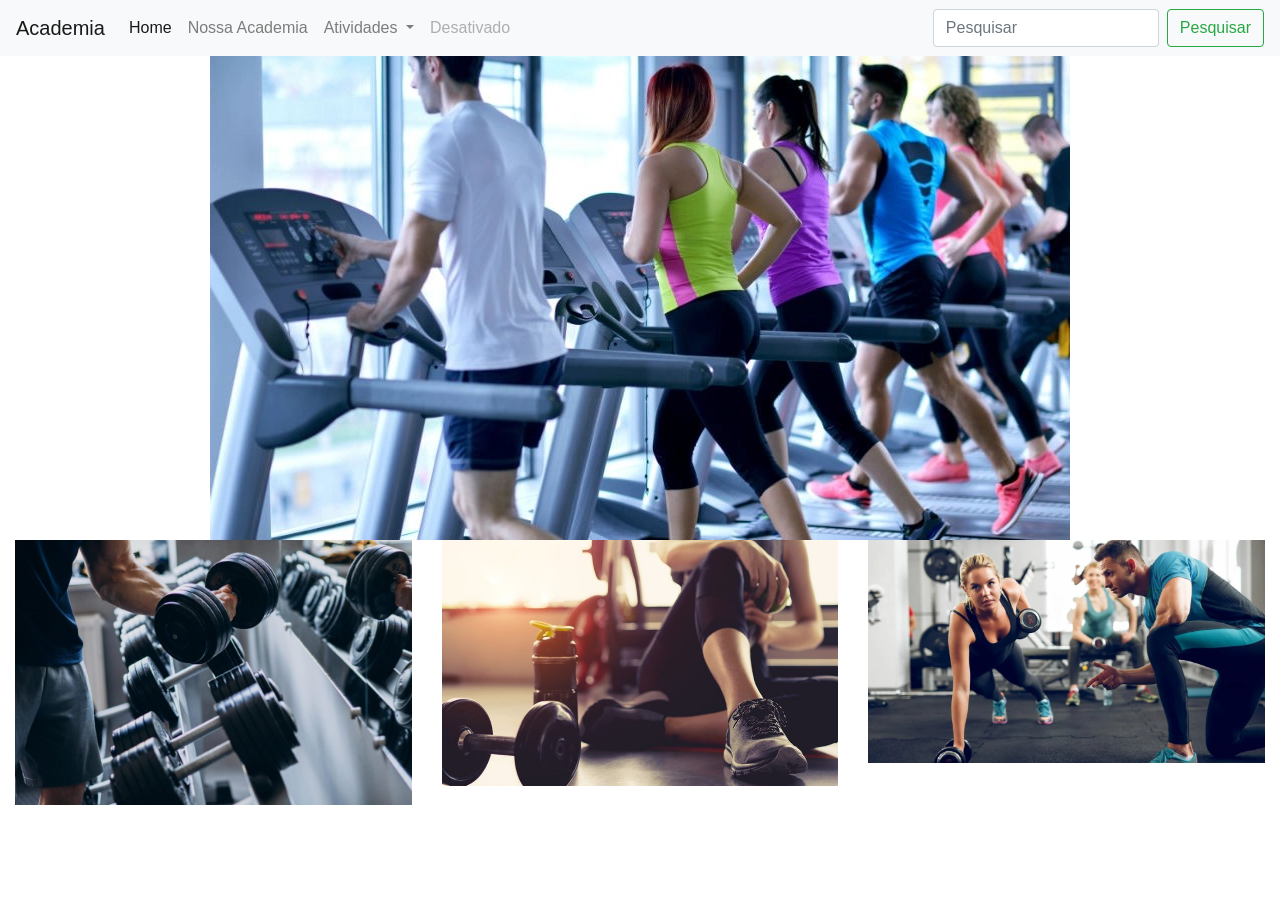
==== aula/index.html @ 4eb953cb "Add files via upload" ====
<!DOCTYPE html>
<html lang="pt-br">
  <head>
    <!-- Meta tags Obrigatórias -->
    <meta charset="utf-8">
    <meta name="viewport" content="width=device-width, initial-scale=1, shrink-to-fit=no">

    <!-- Bootstrap CSS -->
    <link rel="stylesheet" href="https://stackpath.bootstrapcdn.com/bootstrap/4.1.3/css/bootstrap.min.css" integrity="sha384-MCw98/SFnGE8fJT3GXwEOngsV7Zt27NXFoaoApmYm81iuXoPkFOJwJ8ERdknLPMO" crossorigin="anonymous">

    <title>Olá, mundo!</title>
  </head>
  <body>

    <nav class="navbar navbar-expand-lg navbar-light bg-light">
        <a class="navbar-brand" href="#">Academia</a>
        <button class="navbar-toggler" type="button" data-toggle="collapse" data-target="#conteudoNavbarSuportado" aria-controls="conteudoNavbarSuportado" aria-expanded="false" aria-label="Alterna navegação">
          <span class="navbar-toggler-icon"></span>
        </button>
      
        <div class="collapse navbar-collapse" id="conteudoNavbarSuportado">
          <ul class="navbar-nav mr-auto">
            <li class="nav-item active">
              <a class="nav-link" href="#">Home <span class="sr-only">(página atual)</span></a>
            </li>
            <li class="nav-item">
              <a class="nav-link" href="#">Nossa Academia</a>
            </li>
            <li class="nav-item dropdown">
              <a class="nav-link dropdown-toggle" href="#" id="navbarDropdown" role="button" data-toggle="dropdown" aria-haspopup="true" aria-expanded="false">
                Atividades
              </a>
              <div class="dropdown-menu" aria-labelledby="navbarDropdown">
                <a class="dropdown-item" href="#">Spinning</a>
                <a class="dropdown-item" href="#">Jumpp</a>
                <a class="dropdown-item" href="#">Funcional</a>
                
              </div>
            </li>
            <li class="nav-item">
              <a class="nav-link disabled" href="#">Desativado</a>
            </li>
          </ul>
          <form class="form-inline my-2 my-lg-0">
            <input class="form-control mr-sm-2" type="search" placeholder="Pesquisar" aria-label="Pesquisar">
            <button class="btn btn-outline-success my-2 my-sm-0" type="submit">Pesquisar</button>
          </form>
        </div>
      </nav>



    <div class="container-fluid">
        <div class="row">
            <div class="col-md-12 text-center">
                <img src="imagens/academia3.jpg" class="img-fluid">
            </div>

        </div>
    </div>

    <div class="container-fluid">
        <div class="row">
            <div class="col-md-4">
                <img src="imagens/academia1.jpg" class="img-fluid">
            </div>

            <div class="col-md-4">
                <img src="imagens/academia2.jpg" class="img-fluid">
            </div>

            <div class="col-md-4">
                <img src="imagens/academia4.webp" class="img-fluid">
            </div>

        </div>
    </div>





    <!-- JavaScript (Opcional) -->
    <!-- jQuery primeiro, depois Popper.js, depois Bootstrap JS -->
    <script src="https://code.jquery.com/jquery-3.3.1.slim.min.js" integrity="sha384-q8i/X+965DzO0rT7abK41JStQIAqVgRVzpbzo5smXKp4YfRvH+8abtTE1Pi6jizo" crossorigin="anonymous"></script>
    <script src="https://cdnjs.cloudflare.com/ajax/libs/popper.js/1.14.3/umd/popper.min.js" integrity="sha384-ZMP7rVo3mIykV+2+9J3UJ46jBk0WLaUAdn689aCwoqbBJiSnjAK/l8WvCWPIPm49" crossorigin="anonymous"></script>
    <script src="https://stackpath.bootstrapcdn.com/bootstrap/4.1.3/js/bootstrap.min.js" integrity="sha384-ChfqqxuZUCnJSK3+MXmPNIyE6ZbWh2IMqE241rYiqJxyMiZ6OW/JmZQ5stwEULTy" crossorigin="anonymous"></script>
  </body>
</html>
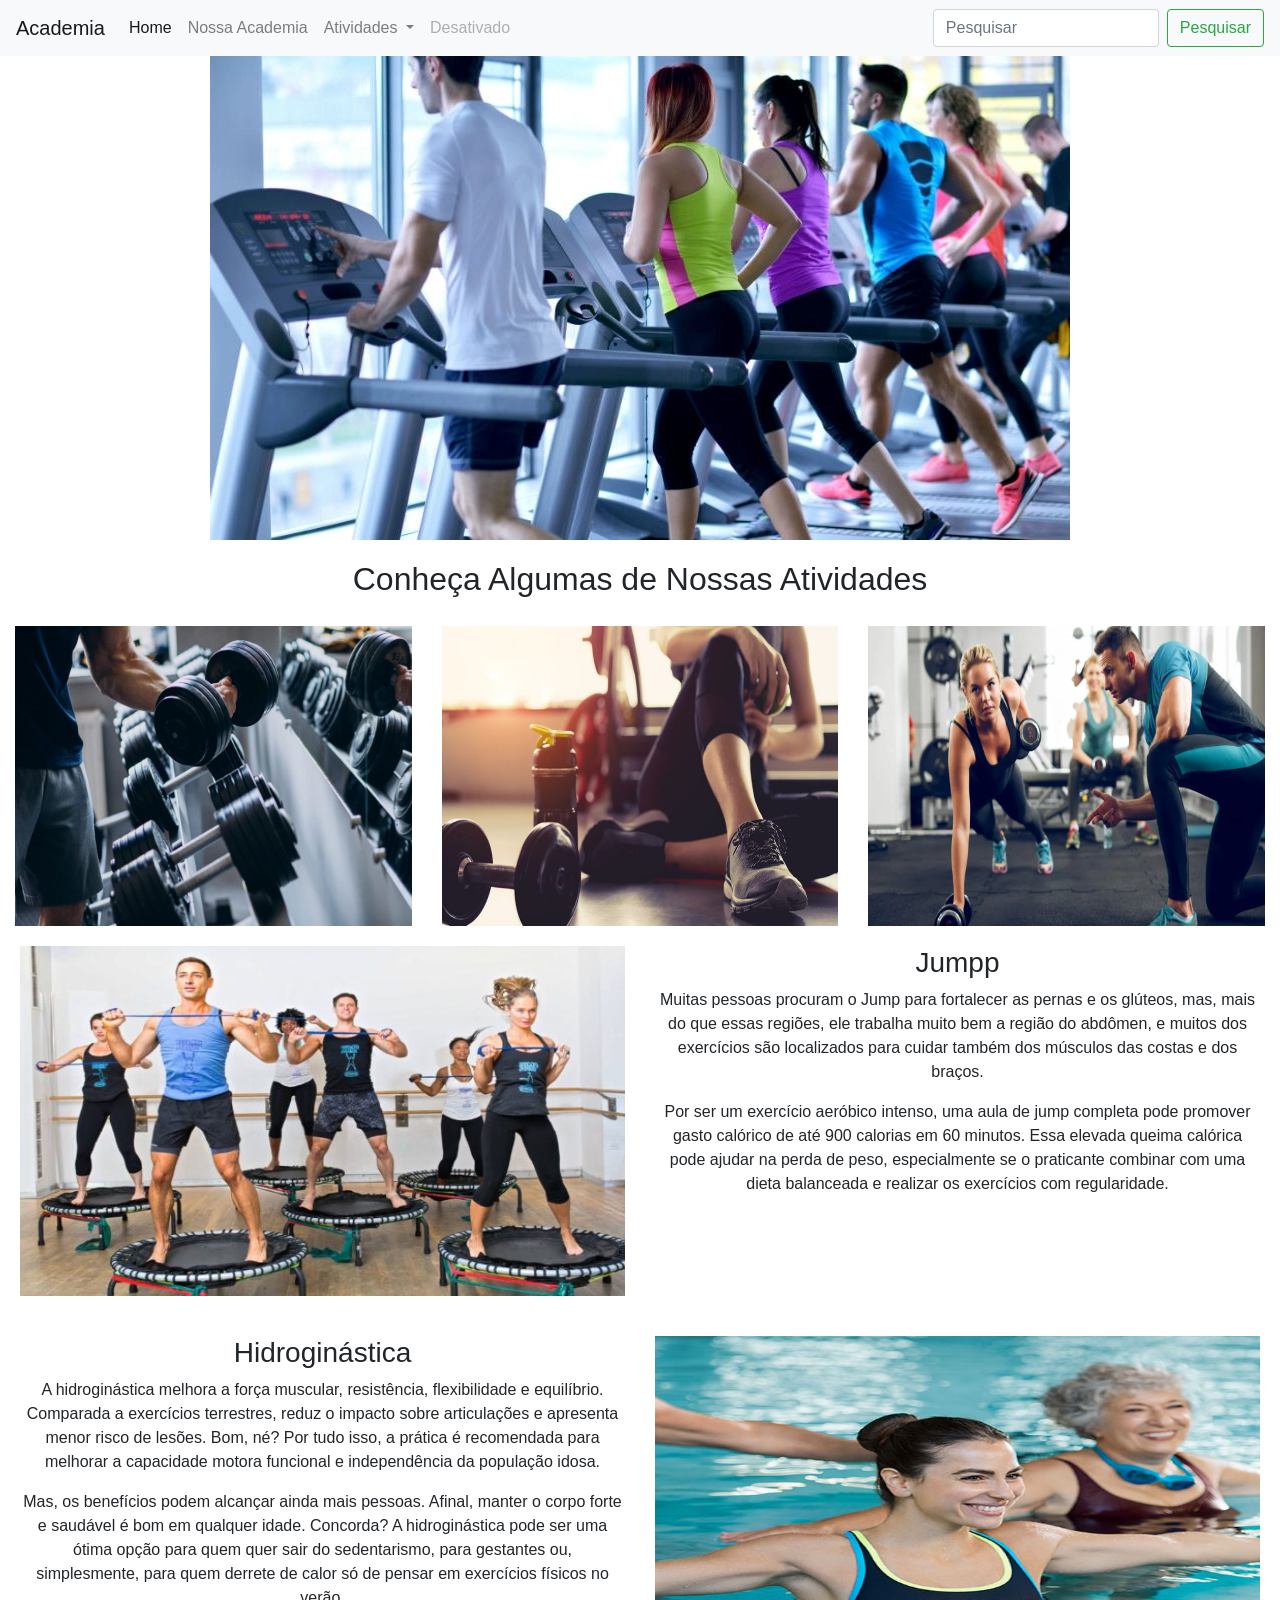
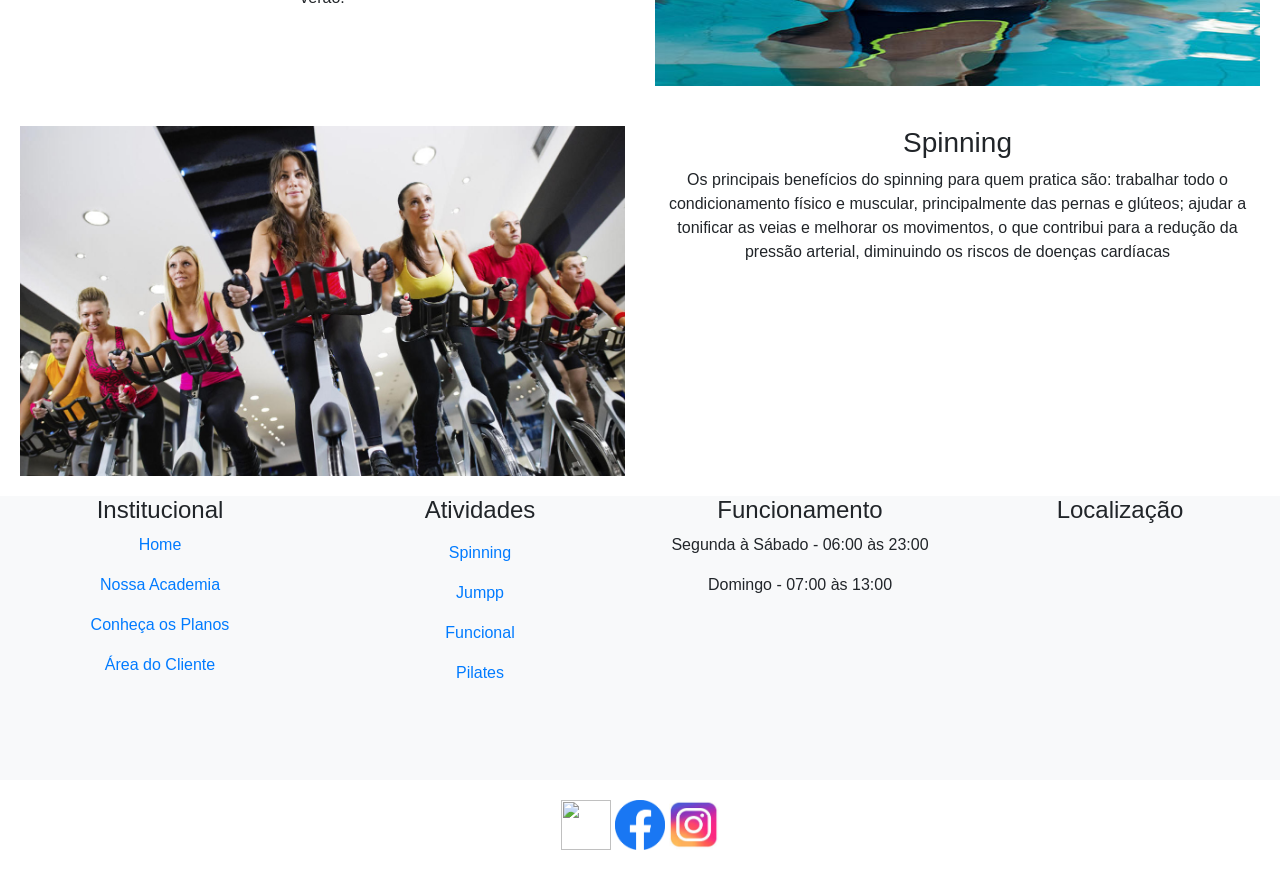
==== commit 5b6e056a: "Add files via upload" ====
--- a/aula/index.html
+++ b/aula/index.html
@@ -7,7 +7,9 @@
 
     <!-- Bootstrap CSS -->
     <link rel="stylesheet" href="https://stackpath.bootstrapcdn.com/bootstrap/4.1.3/css/bootstrap.min.css" integrity="sha384-MCw98/SFnGE8fJT3GXwEOngsV7Zt27NXFoaoApmYm81iuXoPkFOJwJ8ERdknLPMO" crossorigin="anonymous">
-
+    
+    <link rel="stylesheet" href="style.css">
+    
     <title>Olá, mundo!</title>
   </head>
   <body>
@@ -59,7 +61,15 @@
         </div>
     </div>
 
-    <div class="container-fluid">
+    <div class="container-fluid texto">
+      <div class="row">
+        <div class="col-md-12 text-center">
+          <h2>Conheça Algumas de Nossas Atividades</h2>
+        </div>
+      </div>
+    </div>
+
+    <div class="container-fluid imagens">
         <div class="row">
             <div class="col-md-4">
                 <img src="imagens/academia1.jpg" class="img-fluid">
@@ -76,6 +86,91 @@
         </div>
     </div>
 
+    <div class="container-fluid text-center conteudo">
+      <div class="row">
+        <div class="col-md-6 col-sm">
+          <img src="imagens/jumpp.jpg" class="img-fluid">
+        </div>
+        <div class="col-md-6 col-sm">
+          <h3>Jumpp</h3>
+            <p>Muitas pessoas procuram o Jump para fortalecer as pernas e os glúteos, mas, mais do que essas regiões, ele trabalha muito bem a região do abdômen, e muitos dos exercícios são localizados para cuidar também dos músculos das costas e dos braços.</p>
+            <p>Por ser um exercício aeróbico intenso, uma aula de jump completa pode promover gasto calórico de até 900 calorias em 60 minutos. Essa elevada queima calórica pode ajudar na perda de peso, especialmente se o praticante combinar com uma dieta balanceada e realizar os exercícios com regularidade.</p>
+        </div>
+      </div>
+    </div>
+
+    <div class="container-fluid text-center conteudo">
+      <div class="row">
+        <div class="col-md-6 col-sm">
+          <h3>Hidroginástica</h3>
+          <p>A hidroginástica melhora a força muscular, resistência, flexibilidade e equilíbrio. Comparada a exercícios terrestres, reduz o impacto sobre articulações e apresenta menor risco de lesões. Bom, né? Por tudo isso, a prática é recomendada para melhorar a capacidade motora funcional e independência da população idosa.</p>
+          <p>Mas, os benefícios podem alcançar ainda mais pessoas. Afinal, manter o corpo forte e saudável é bom em qualquer idade. Concorda? A hidroginástica pode ser uma ótima opção para quem quer sair do sedentarismo, para gestantes ou, simplesmente, para quem derrete de calor só de pensar em exercícios físicos no verão. </p>
+        </div>
+        <div class="col-md-6 col-sm">
+          <img src="imagens/hidro.jpg" class="img-fluid">
+          
+        </div>
+      </div>
+    </div>
+
+    <div class="container-fluid text-center conteudo">
+      <div class="row">
+        <div class="col-md-6 col-sm">
+          <img src="imagens/spinning.jpg" class="img-fluid">
+        </div>
+        <div class="col-md-6 col-sm">
+          <h3>Spinning</h3>
+          <p>Os principais benefícios do spinning para quem pratica são: trabalhar todo o condicionamento físico e muscular, principalmente das pernas e glúteos; ajudar a tonificar as veias e melhorar os movimentos, o que contribui para a redução da pressão arterial, diminuindo os riscos de doenças cardíacas</p>
+        </div>
+      </div>
+    </div>
+
+    <div class="container-fluid">
+      <div class="row text-center bg-light">
+        <div class="col-md-3">
+          <h4>Institucional</h4>
+          <p><a href="#">Home</a></p>
+          <p><a href="#">Nossa Academia</a></p>
+          <p><a href="#">Conheça os Planos</a></p>
+          <p><a href="#">Área do Cliente</a></p>
+        </div>
+
+        <div class="col-md-3">
+          <h4>Atividades</h4>
+          <ul class="navbar-nav mr-auto">
+            <li class="navbar-item"><a class="nav-link" href="#">Spinning</a></li>
+            <li class="navbar-item"><a class="nav-link" href="#">Jumpp</a></li>
+            <li class="navbar-item"><a class="nav-link" href="#">Funcional</a></li>
+            <li class="navbar-item"><a class="nav-link" href="#">Pilates</a></li>
+          </ul>
+        </div>
+
+        <div class="col-md-3">
+          <h4>Funcionamento</h4>
+          <p>Segunda à Sábado - 06:00 às 23:00</p>
+          <p>Domingo - 07:00 às 13:00</p>
+        </div>  
+        
+        <div class="col-md-3 mapa">
+          <h4>Localização</h4>
+          <iframe src="https://www.google.com/maps/embed?pb=!1m18!1m12!1m3!1d3675.356219020248!2d-43.56103518503453!3d-22.900228385015083!2m3!1f0!2f0!3f0!3m2!1i1024!2i768!4f13.1!3m3!1m2!1s0x9be15839e68c4f%3A0x588a284ae162bc38!2sSenac%20Campo%20Grande!5e0!3m2!1spt-PT!2sbr!4v1669141477166!5m2!1spt-PT!2sbr" width="600" height="450" style="border:0;" allowfullscreen="" loading="lazy" referrerpolicy="no-referrer-when-downgrade"></iframe>
+        </div>
+      </div>
+
+      <div class="row text-center">
+        <div class="col-md-12 sociais">
+          <a href="#"><img src="imagens/whatsapp.png"></a>
+          <a href="#"><img src="imagens/face.png"></a>
+          <a href="#"><img src="imagens/insta.png"></a>
+        </div>
+      </div>
+
+
+
+
+    </div>
+ 
+
 
 
 
--- a/aula/style.css
+++ b/aula/style.css
@@ -0,0 +1,31 @@
+.imagens img{
+    width:100%;
+    height:300px;
+}
+
+.conteudo{
+    padding:20px;
+}
+
+.conteudo img{
+    width:100%;
+    height:350px;
+}
+
+.texto{
+    padding:20px;
+}
+
+.mapa iframe{
+    width:auto;
+    height: 15rem;
+}
+
+.sociais img{
+    width:50px;
+    height:50px;
+}
+
+.sociais{
+    padding:20px;
+}
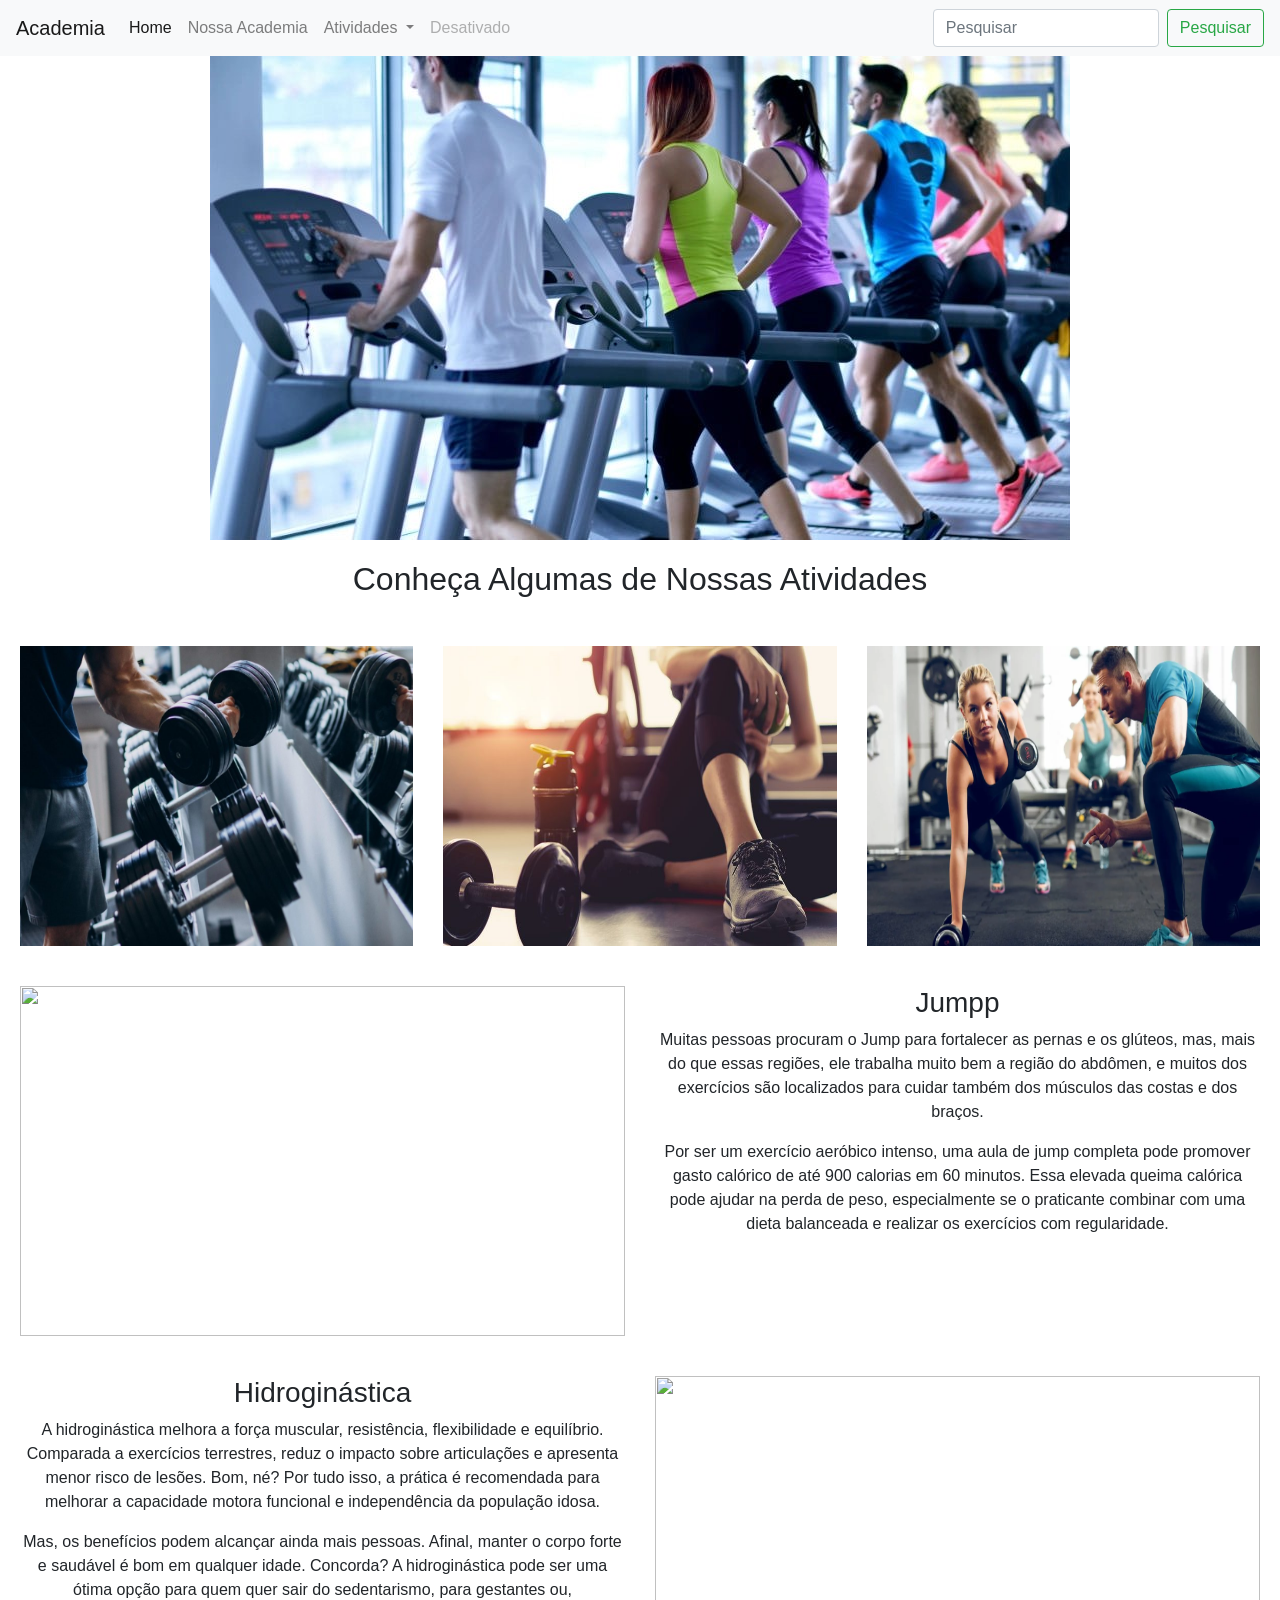
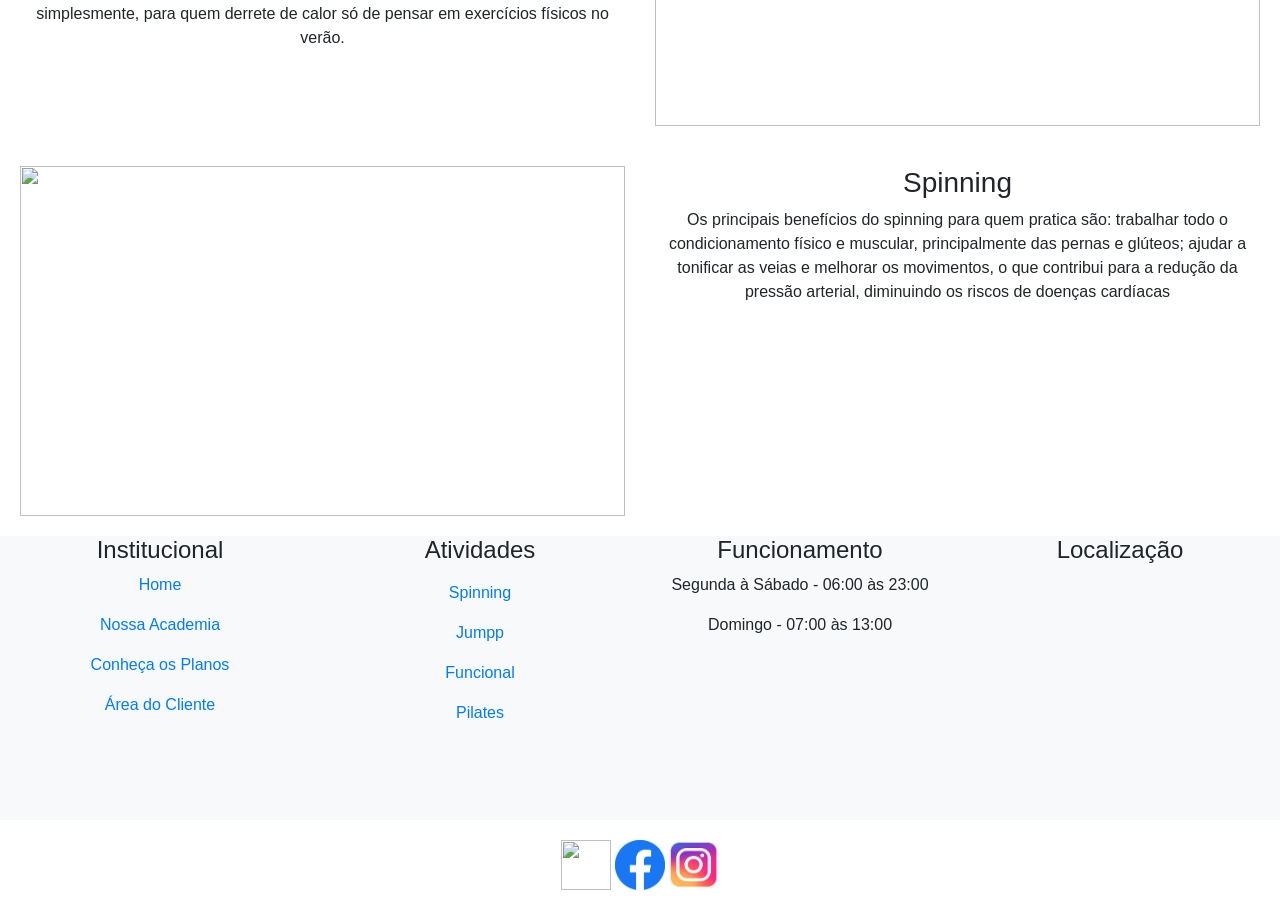
==== commit e3f9fdbb: "Add files via upload" ====
--- a/aula/index.html
+++ b/aula/index.html
@@ -10,7 +10,7 @@
     
     <link rel="stylesheet" href="style.css">
     
-    <title>Olá, mundo!</title>
+    <title>Academia</title>
   </head>
   <body>
 
--- a/aula/style.css
+++ b/aula/style.css
@@ -1,6 +1,10 @@
 .imagens img{
     width:100%;
     height:300px;
+}
+
+.imagens{
+    padding:20px;
 }
 
 .conteudo{
@@ -28,4 +32,5 @@
 
 .sociais{
     padding:20px;
-}+}
+
